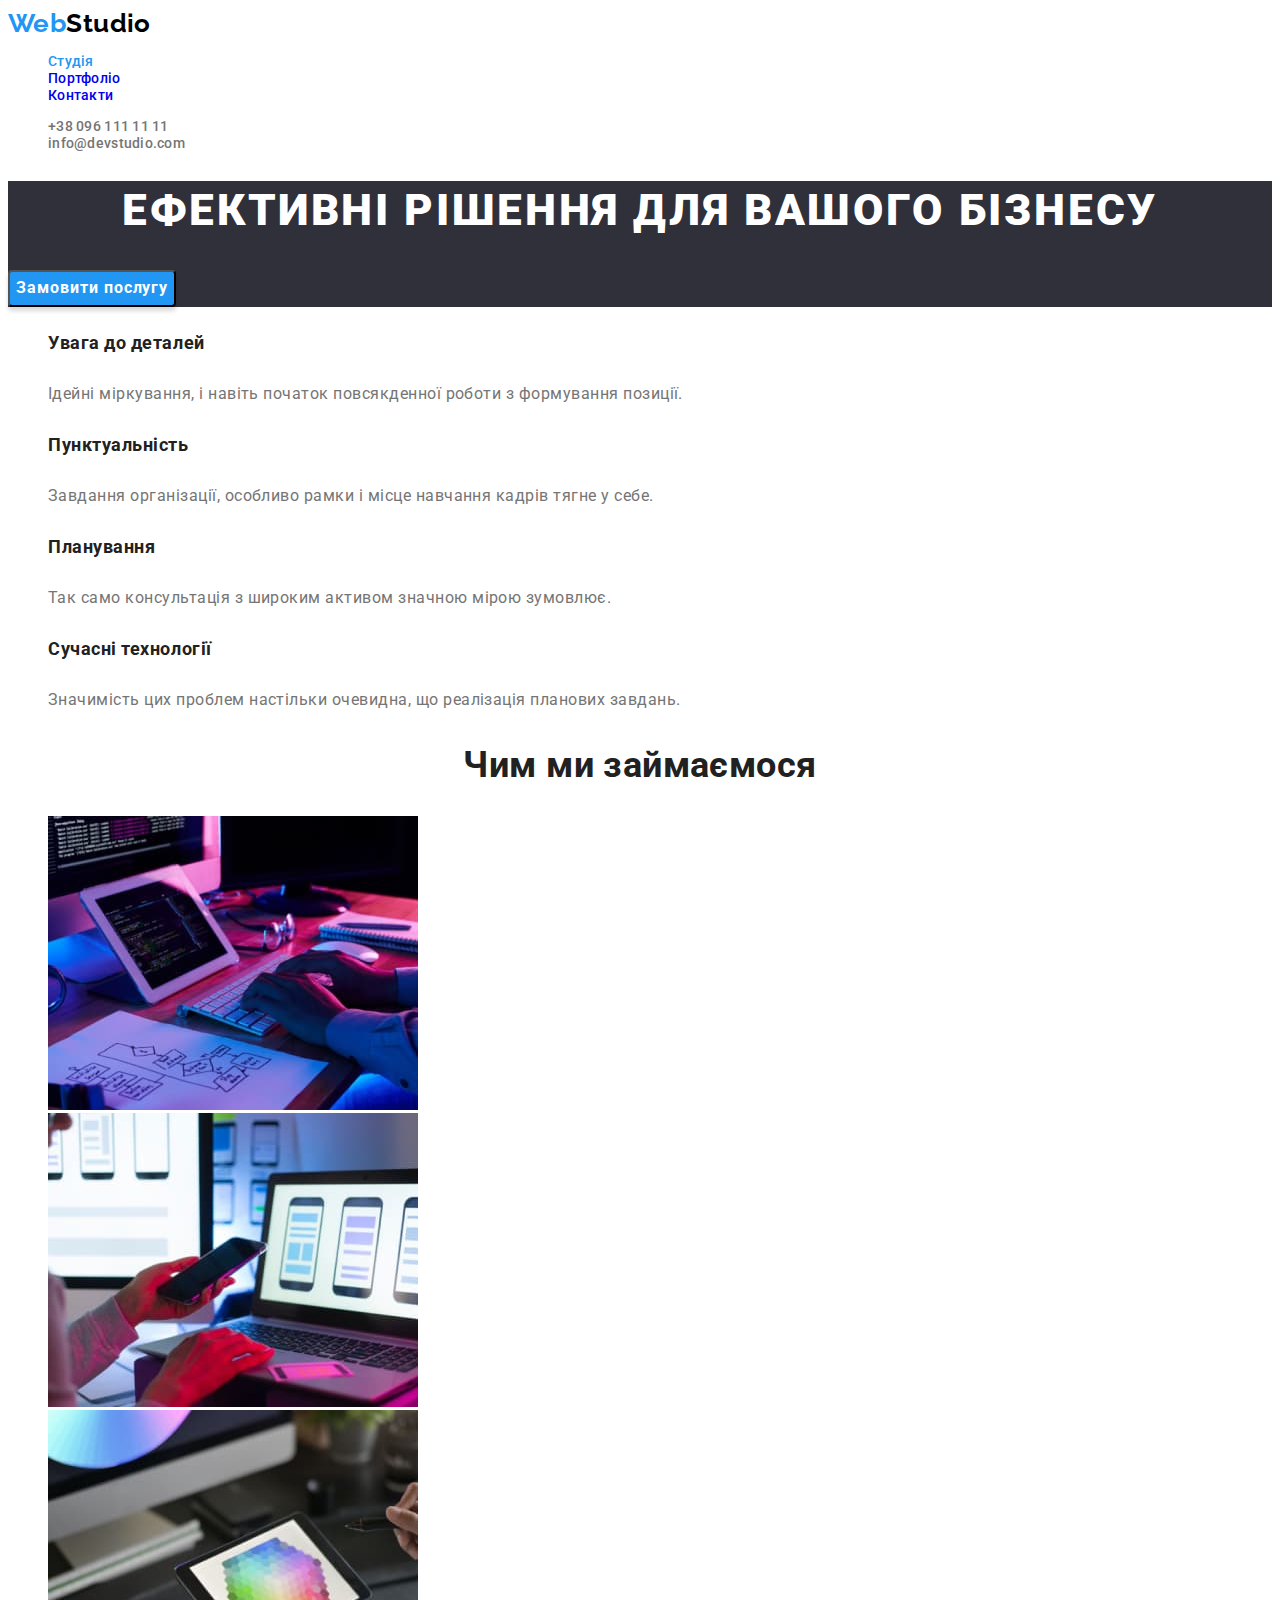
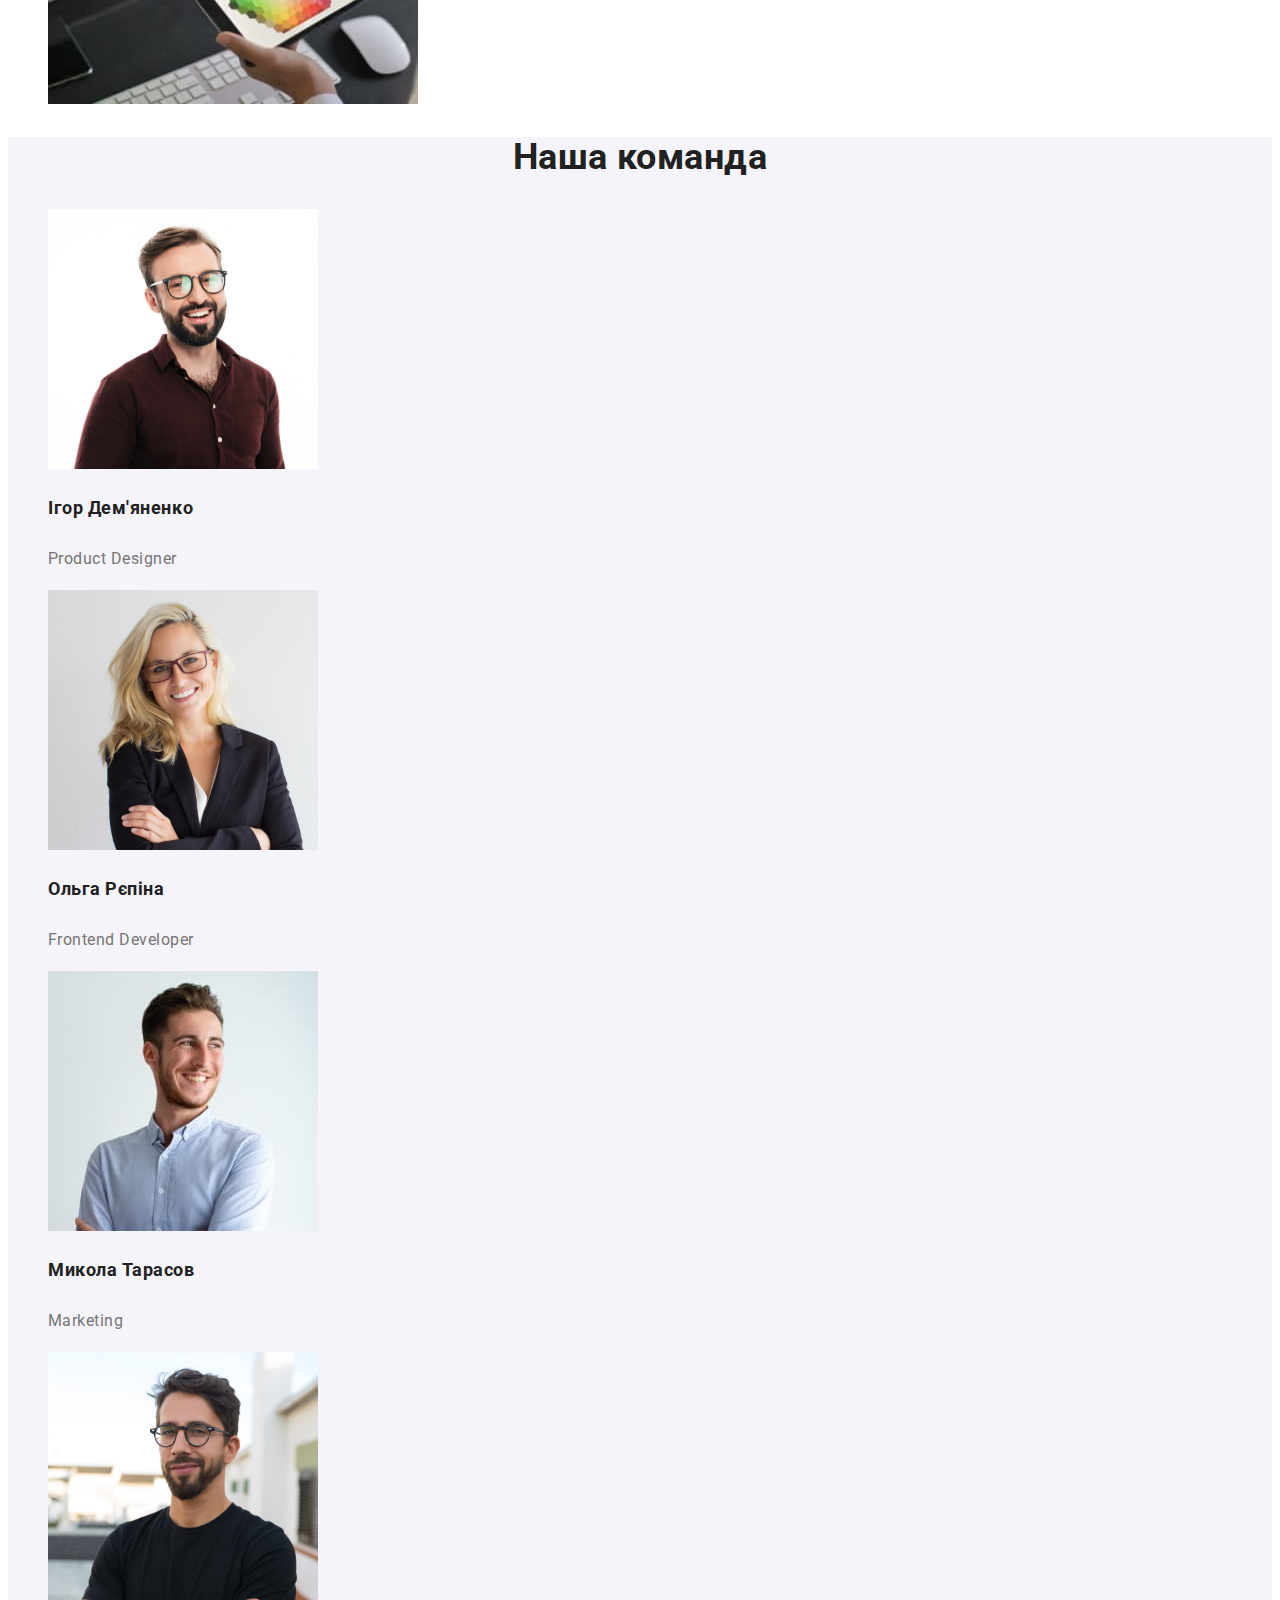
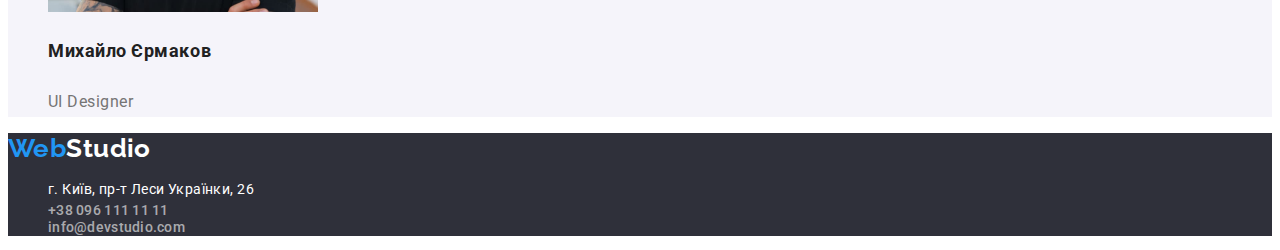
==== index.html @ 2ae4bc02 "Домашня робота 2" ====
<!DOCTYPE html>
<html lang="uk">
  <head>
    <meta charset="UTF-8" />
    <meta http-equiv="X-UA-Compatible" content="IE=edge" />
    <meta name="viewport" content="width=device-width, initial-scale=1.0" />
    <link rel="preconnect" href="https://fonts.googleapis.com" />
    <link rel="preconnect" href="https://fonts.gstatic.com" crossorigin />
    <link
      href="https://fonts.googleapis.com/css2?family=Raleway:wght@700&family=Roboto:wght@400;500;700;900&display=swap"
      rel="stylesheet"
    />
    <link rel="stylesheet" href="./css/styles-index.css" />
    <title>WebStudio</title>
  </head>
  <body>
    <header>
      <nav>
        <a class="logo" href="./index.html"><span>Web</span>Studio</a>
        <ul class="site-nav">
          <li><a class="header current" href="./index.html">Студія</a></li>
          <li><a class="header" href="./portfolio.html">Портфоліо</a></li>
          <li><a class="header" href="#">Контакти</a></li>
        </ul>
      </nav>
      <ul>
        <li><a class="phone" href="tel:+380961111111">+38 096 111 11 11</a></li>
        <li>
          <a class="mail" href="mailto:info@devstudio.com"
            >info@devstudio.com</a
          >
        </li>
      </ul>
    </header>
    <main>
      <section class="title">
        <h1 class="slogan">Ефективні рішення для вашого бізнесу</h1>
        <button class="button" type="button">Замовити послугу</button>
      </section>
      <section>
        <h2 class="visually-hiden" hidden>Details</h2>
        <ul>
          <li>
            <h3 class="subtitle">Увага до деталей</h3>
            <p class="tagline">
              Ідейні міркування, і навіть початок повсякденної роботи з
              формування позиції.
            </p>
          </li>
          <li>
            <h3 class="subtitle">Пунктуальність</h3>
            <p class="tagline">
              Завдання організації, особливо рамки і місце навчання кадрів тягне
              у себе.
            </p>
          </li>
          <li>
            <h3 class="subtitle">Планування</h3>
            <p class="tagline">
              Так само консультація з широким активом значною мірою зумовлює.
            </p>
          </li>
          <li>
            <h3 class="subtitle">Сучасні технології</h3>
            <p class="tagline">
              Значимість цих проблем настільки очевидна, що реалізація планових
              завдань.
            </p>
          </li>
        </ul>
      </section>
      <section>
        <h2 class="subject">Чим ми займаємося</h2>
        <ul>
          <li>
            <img
              src="./images/img1.jpg"
              alt="Написання коду"
              width="370"
              height="294"
            />
          </li>
          <li>
            <img
              src="./images/img2.jpg"
              alt="Розробка додатку на мобільний"
              width="370"
              height="294"
            />
          </li>
          <li>
            <img
              src="./images/img3.jpg"
              alt="Графічний дизайн"
              width="370"
              height="294"
            />
          </li>
        </ul>
      </section>
      <section class="team">
        <h2 class="subject">Наша команда</h2>
        <ul>
          <li>
            <img
              src="./images/man3.jpg"
              alt="Фото продукт менеджера"
              width="270"
              height="260"
            />
            <h3 class="subtitle">Ігор Дем'яненко</h3>
            <p class="tagline">Product Designer</p>
          </li>
          <li>
            <img
              src="./images/woman.jpg"
              alt="Фото фронтенд розробника"
              width="270"
              height="260"
            />
            <h3 class="subtitle">Ольга Рєпіна</h3>
            <p class="tagline">Frontend Developer</p>
          </li>
          <li>
            <img
              src="./images/man2.jpg"
              alt="Фото маркетолога"
              width="270"
              height="260"
            />
            <h3 class="subtitle">Микола Тарасов</h3>
            <p class="tagline">Marketing</p>
          </li>
          <li>
            <img
              src="./images/man1.jpg"
              alt="Фото дизайнера"
              width="270"
              height="260"
            />
            <h3 class="subtitle">Михайло Єрмаков</h3>
            <p class="tagline">UI Designer</p>
          </li>
        </ul>
      </section>
    </main>
    <footer class="information">
      <a class="footer" href="./index.html"><span>Web</span>Studio</a>
      <address>
        <ul>
          <li>
            <a
              class="adress"
              href="https://goo.gl/maps/CPtrU1FHBa2aNyZL9"
              target="_blank"
              rel="noopener noreferrer nofollow"
              >г. Київ, пр-т Леси Українки, 26</a
            >
          </li>
          <li>
            <a class="phone-footer" href="tel:+380961111111"
              >+38 096 111 11 11</a
            >
          </li>
          <li>
            <a class="mail-footer" href="mailto:info@devstudio.com"
              >info@devstudio.com</a
            >
          </li>
        </ul>
      </address>
    </footer>
  </body>
</html>
---- css/styles-index.css ----
:root {
--color-hover: #FFFFFF;
--color-background-hover: #2196F3;  
--color-background-hover-button: #F5F4FA; 
--color-item-adress: #757575;
--color-text: #212121;

}
body {
    background-color: var(--color-hover);
    font-family: Roboto, sans-serif;
    color: var(--color-text);
    font-size: 14px;
    letter-spacing: 0.03em;
}
a {
    text-decoration: none; 
}

.logo{
    font-family: 'Raleway';
    font-weight: 700;
    font-size: 26px;
    line-height: 1.19;
    color: #000000;
    text-decoration: none;   
}
nav {
    list-style-type: none;
}
span {
    font-family: 'Raleway';
    font-weight: 700;
    font-size: 26px;
    line-height: 1.19;
    color:var(--color-background-hover); 
    text-decoration: none;   
}
ul {
    list-style-type: none;
}
.site-nav .current {
    color: var(--color-background-hover);
}
.header {
    font-weight: 500;
    line-height: 1.14;
    letter-spacing: 0.02em;
    text-decoration: none;      
}
.header:hover, :focus {
    color: var(--color-background-hover);
}
.mail {
    font-weight: 500;
    line-height: 1.14;
    letter-spacing: 0.02em;
    color: var(--color-item-adress);  
    text-decoration: none; 
    font-style: normal;         
}
.mail:hover, :focus {
    color: var(--color-background-hover);
}
.phone {
    font-weight: 500;
    line-height: 1.14;
    letter-spacing: 0.02em;
    color: var(--color-item-adress);  
    text-decoration: none; 
    font-style: normal;         
}
.phone:hover, :focus{
    color: var(--color-background-hover);   
}
.title {
    background-color: #2F303A;  
}

.slogan {
    font-weight: 900;
    font-size: 44px;
    line-height: 1.36;
    text-align: center;
    letter-spacing: 0.06em;
    text-transform: uppercase;
    color: var(--color-hover);     
}
.button {
    font-weight: 700;
    font-size: 16px;
    line-height: 1.88;
    display: flex;
    align-items: center;
    text-align: center;
    letter-spacing: 0.06em;
    color: var(--color-hover);
    background-color: var(--color-background-hover); 
    box-shadow: 0px 4px 4px rgba(0, 0, 0, 0.15);
    border-radius: 4px; 
    cursor: pointer; 
    font-family: inherit;
} 
.visually-hidden:hidden {
      position: absolute;
      white-space: nowrap;
      width: 1px;
      height: 1px;
      overflow: hidden;
      border: 0;
      padding: 0;
      clip: rect(0 0 0 0);
      clip-path: inset(50%);
      margin: -1px;
  } 
.subtitle {
    font-weight: 700;
    font-style: normal;
    font-size: 18px;
    line-height: 2;
    letter-spacing: 0.03em;   
}
.tagline {
    font-weight: 400;
    font-size: 16px;
    line-height: 1.88;
    letter-spacing: 0.03em;
    color: var(--color-item-adress);  
}
.subject {
    font-weight: 700;
    font-size: 36px;
    line-height: 1.16;
    text-align: center;
    color: var(--color-text);  
    text-decoration: none; 
} 
.team {
    background-color: var(--color-background-hover-button);
}
.adress {
    font-weight: 400;
    line-height: 1.71;
    color:  var(--color-hover);
    text-decoration: none; 
    font-style: normal;        
}
.adress:hover, :focus {
    color: var(--color-background-hover);
}
.information {
    background-color: #2F303A;
}
.footer {
    color: var(--color-hover);
    font-family: 'Raleway';
    font-weight: 700;
    font-size: 26px;
    line-height: 1.19; 
    text-decoration: none;
}
.mail-footer {
    font-weight: 500;
    line-height: 1.14;
    letter-spacing: 0.02em;
    color: rgba(255, 255, 255, 0.6);  
    text-decoration: none; 
    font-style: normal; 
}
.mail-footer:hover,:focus {
    color: var(--color-background-hover);
}
.phone-footer:hover, :focus {
    color: var(--color-background-hover);
}
.phone-footer {
    font-weight: 500;
    line-height: 1.14;
    letter-spacing: 0.02em;
    color: rgba(255, 255, 255, 0.6); 
    text-decoration: none; 
    font-style: normal;    
}
.all {
    background-color: var(--color-background-hover-button);
    border-radius: 4px;  
    cursor: pointer; 
    font-weight: 500;
    font-size: 16px;
    line-height: 1.62;
    text-align: center;
    font-family: inherit;
}
.web {
    background-color: var(--color-background-hover-button);
    border-radius: 4px;  
    cursor: pointer; 
    font-weight: 500;
    font-size: 16px;
    line-height: 1.62;
    text-align: center;
    font-family: inherit;    
}
.app {
    background-color: var(--color-background-hover-button);
    border-radius: 4px;  
    cursor: pointer; 
    font-weight: 500;
    font-size: 16px;
    line-height: 1.62;
    text-align: center;
    font-family: inherit;
}
.dizayn {
    background-color: var(--color-background-hover-button);
    border-radius: 4px;  
    cursor: pointer; 
    font-weight: 500;
    font-size: 16px;
    line-height: 1.62;
    text-align: center;
    font-family: inherit;
}
.marketing {
    background-color: var(--color-background-hover-button);
    border-radius: 4px;  
    cursor: pointer; 
    font-weight: 500;
    font-size: 16px;
    line-height: 1.62;
    text-align: center;
    font-family: inherit;
}
.all:hover,:focus {
    background-color: var(--color-background-hover);
    color: var(--color-hover);
}
.web:hover,:focus {
    background-color: var(--color-background-hover);
    color: var(--color-hover);    
}
.app:hover,:focus {
    background-color: var(--color-background-hover);
    color: var(--color-hover);
}
.dizayn:hover,:focus {
    background-color: var(--color-background-hover);
    color: var(--color-hover);
}
.marketing:hover,:focus {
    background-color: var(--color-background-hover);
    color: var(--color-hover);
}
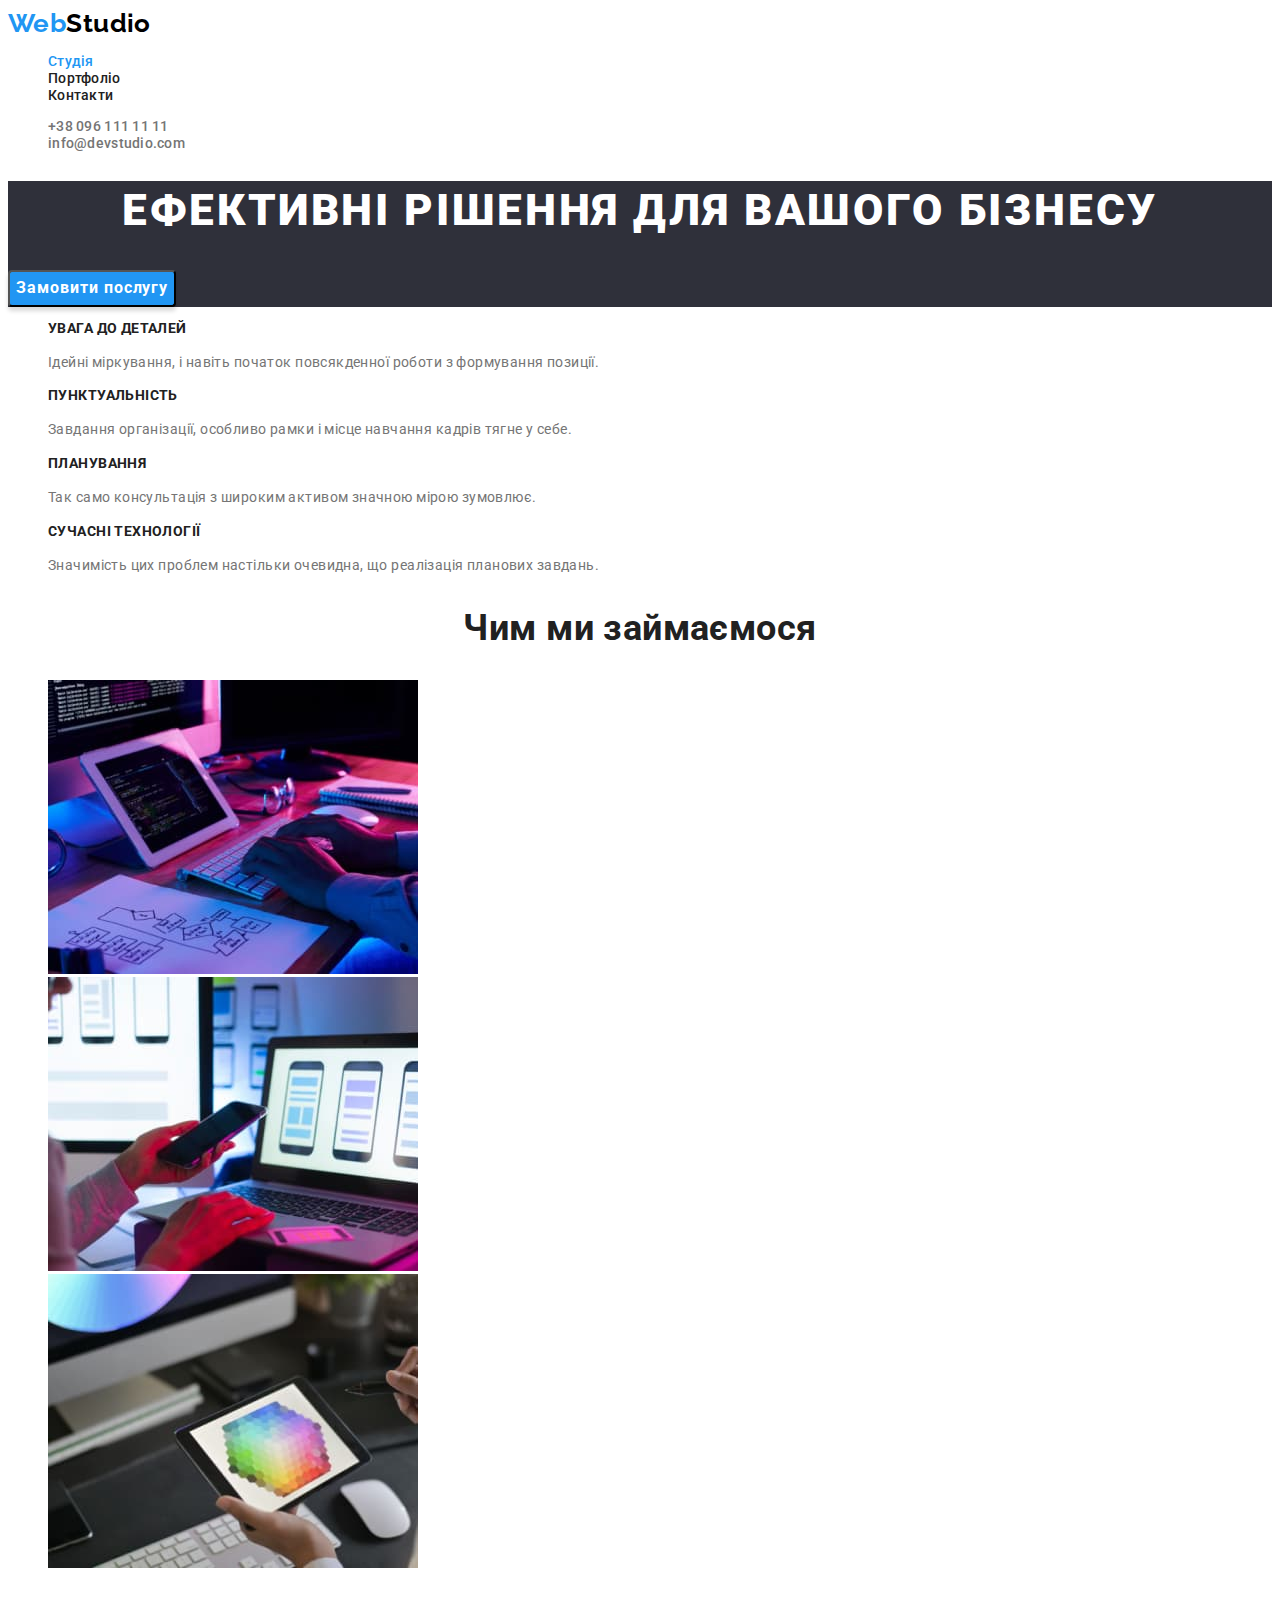
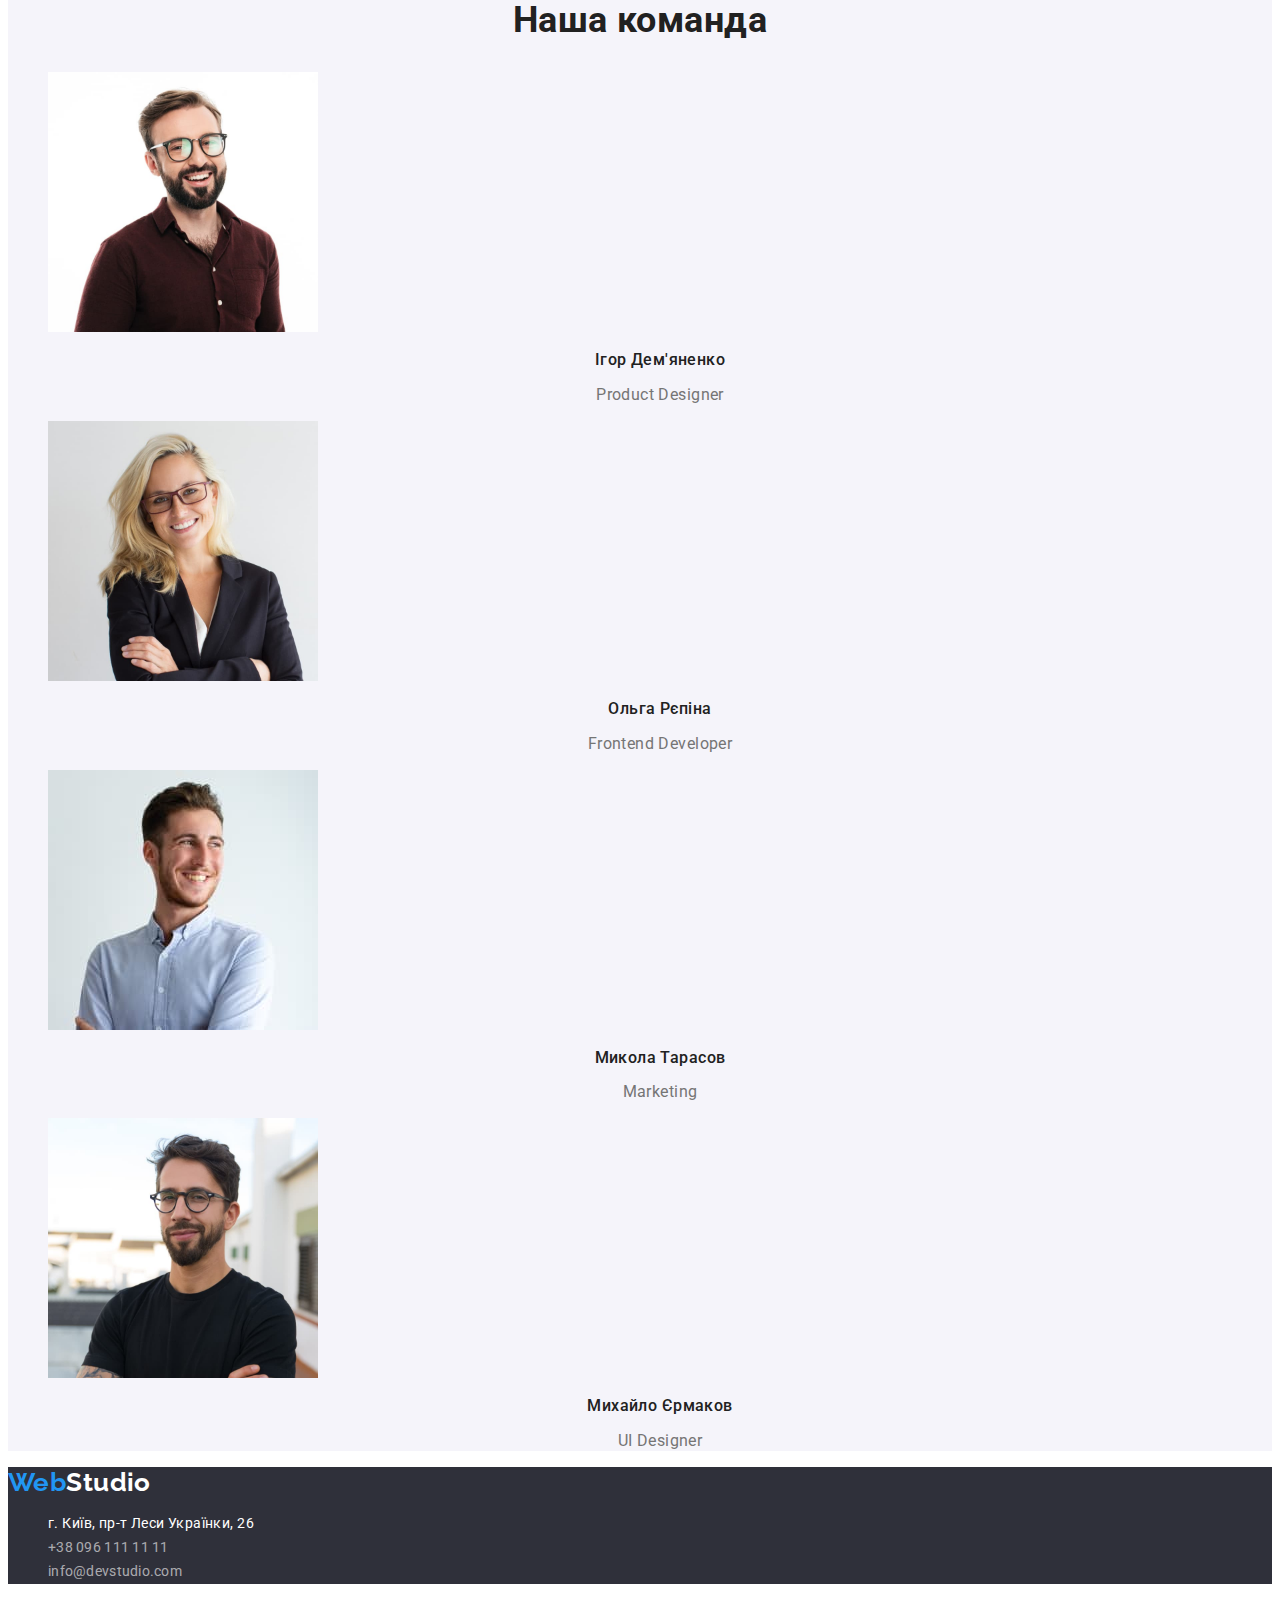
==== commit 53551a3a: "Допрацьована ДЗ" ====
--- a/index.html
+++ b/index.html
@@ -41,27 +41,27 @@
         <h2 class="visually-hiden" hidden>Details</h2>
         <ul>
           <li>
-            <h3 class="subtitle">Увага до деталей</h3>
+            <h3 class="subtitle">УВАГА ДО ДЕТАЛЕЙ</h3>
             <p class="tagline">
               Ідейні міркування, і навіть початок повсякденної роботи з
               формування позиції.
             </p>
           </li>
           <li>
-            <h3 class="subtitle">Пунктуальність</h3>
+            <h3 class="subtitle">ПУНКТУАЛЬНІСТЬ</h3>
             <p class="tagline">
               Завдання організації, особливо рамки і місце навчання кадрів тягне
               у себе.
             </p>
           </li>
           <li>
-            <h3 class="subtitle">Планування</h3>
+            <h3 class="subtitle">ПЛАНУВАННЯ</h3>
             <p class="tagline">
               Так само консультація з широким активом значною мірою зумовлює.
             </p>
           </li>
           <li>
-            <h3 class="subtitle">Сучасні технології</h3>
+            <h3 class="subtitle">СУЧАСНІ ТЕХНОЛОГІЇ</h3>
             <p class="tagline">
               Значимість цих проблем настільки очевидна, що реалізація планових
               завдань.
@@ -108,8 +108,8 @@
               width="270"
               height="260"
             />
-            <h3 class="subtitle">Ігор Дем'яненко</h3>
-            <p class="tagline">Product Designer</p>
+            <h3 class="subtitle-team">Ігор Дем'яненко</h3>
+            <p class="tagline-team">Product Designer</p>
           </li>
           <li>
             <img
@@ -118,8 +118,8 @@
               width="270"
               height="260"
             />
-            <h3 class="subtitle">Ольга Рєпіна</h3>
-            <p class="tagline">Frontend Developer</p>
+            <h3 class="subtitle-team">Ольга Рєпіна</h3>
+            <p class="tagline-team">Frontend Developer</p>
           </li>
           <li>
             <img
@@ -128,8 +128,8 @@
               width="270"
               height="260"
             />
-            <h3 class="subtitle">Микола Тарасов</h3>
-            <p class="tagline">Marketing</p>
+            <h3 class="subtitle-team">Микола Тарасов</h3>
+            <p class="tagline-team">Marketing</p>
           </li>
           <li>
             <img
@@ -138,8 +138,8 @@
               width="270"
               height="260"
             />
-            <h3 class="subtitle">Михайло Єрмаков</h3>
-            <p class="tagline">UI Designer</p>
+            <h3 class="subtitle-team">Михайло Єрмаков</h3>
+            <p class="tagline-team">UI Designer</p>
           </li>
         </ul>
       </section>
--- a/css/styles-index.css
+++ b/css/styles-index.css
@@ -46,9 +46,11 @@
     font-weight: 500;
     line-height: 1.14;
     letter-spacing: 0.02em;
-    text-decoration: none;      
-}
-.header:hover, :focus {
+    text-decoration: none;
+    color: var(--color-text);      
+}
+.header:hover, 
+.header:focus {
     color: var(--color-background-hover);
 }
 .mail {
@@ -59,7 +61,8 @@
     text-decoration: none; 
     font-style: normal;         
 }
-.mail:hover, :focus {
+.mail:hover,
+.mail:focus {
     color: var(--color-background-hover);
 }
 .phone {
@@ -70,7 +73,8 @@
     text-decoration: none; 
     font-style: normal;         
 }
-.phone:hover, :focus{
+.phone:hover,
+.phone:focus{
     color: var(--color-background-hover);   
 }
 .title {
@@ -114,27 +118,66 @@
       margin: -1px;
   } 
 .subtitle {
-    font-weight: 700;
-    font-style: normal;
+    font-family: 'Roboto';
+    font-style: normal;
+    font-weight: 700;
+    font-size: 14px;
+    line-height: 1.14;
+    text-transform: uppercase;
+    color: var(--color-text);
+}
+.tagline {
+    font-family: 'Roboto';
+    font-style: normal;
+    font-weight: 400;
+    font-size: 14px;
+    line-height: 1.71;
+    color: var(--color-item-adress);  
+}
+.subtitle-team {
+    font-family: 'Roboto';
+    font-style: normal;
+    font-weight: 500;
+    font-size: 16px;
+    line-height: 1.18;
+    text-align: center;
+    color: var(--color-text);
+}
+.tagline-team {
+    font-family: 'Roboto';
+    font-style: normal;
+    font-weight: 400;
+    font-size: 16px;
+    line-height: 1.18;
+    text-align: center;
+    color: var(--color-item-adress); 
+}
+.subject {
+    font-weight: 700;
+    font-size: 36px;
+    line-height: 1.16;
+    text-align: center;
+    color: var(--color-text);  
+    text-decoration: none; 
+}
+.subtitle-portfolio {
+    font-family: 'Roboto';
+    font-style: normal;
+    font-weight: 700;
     font-size: 18px;
     line-height: 2;
-    letter-spacing: 0.03em;   
-}
-.tagline {
-    font-weight: 400;
-    font-size: 16px;
-    line-height: 1.88;
+    letter-spacing: 0.06em;
+    color: var(--color-text);   
+} 
+.tagline-portfolio {
+    font-family: 'Roboto';
+    font-style: normal;
+    font-weight: 400;
+    font-size: 16px;
+    line-height: 1.87;
     letter-spacing: 0.03em;
-    color: var(--color-item-adress);  
-}
-.subject {
-    font-weight: 700;
-    font-size: 36px;
-    line-height: 1.16;
-    text-align: center;
-    color: var(--color-text);  
-    text-decoration: none; 
-} 
+    color: var(--color-item-adress);
+}
 .team {
     background-color: var(--color-background-hover-button);
 }
@@ -143,9 +186,10 @@
     line-height: 1.71;
     color:  var(--color-hover);
     text-decoration: none; 
-    font-style: normal;        
-}
-.adress:hover, :focus {
+    font-style: normal;
+}
+.adress:hover,
+.adress:focus {
     color: var(--color-background-hover);
 }
 .information {
@@ -160,27 +204,30 @@
     text-decoration: none;
 }
 .mail-footer {
-    font-weight: 500;
-    line-height: 1.14;
+    font-weight: 400;
+    font-size: 14px;
+    line-height: 1.71;
     letter-spacing: 0.02em;
     color: rgba(255, 255, 255, 0.6);  
     text-decoration: none; 
     font-style: normal; 
 }
-.mail-footer:hover,:focus {
-    color: var(--color-background-hover);
-}
-.phone-footer:hover, :focus {
+.mail-footer:hover,
+.mail-footer:focus {
     color: var(--color-background-hover);
 }
 .phone-footer {
-    font-weight: 500;
-    line-height: 1.14;
+    font-weight: 400;
+    line-height: 1.71;
     letter-spacing: 0.02em;
     color: rgba(255, 255, 255, 0.6); 
     text-decoration: none; 
     font-style: normal;    
 }
+.phone-footer:hover,
+.phone-footer:focus {
+    color: var(--color-background-hover);
+}
 .all {
     background-color: var(--color-background-hover-button);
     border-radius: 4px;  
@@ -231,23 +278,28 @@
     text-align: center;
     font-family: inherit;
 }
-.all:hover,:focus {
-    background-color: var(--color-background-hover);
-    color: var(--color-hover);
-}
-.web:hover,:focus {
+.all:hover,
+.all:focus {
+    background-color: var(--color-background-hover);
+    color: var(--color-hover);
+}
+.web:hover,
+.web:focus {
     background-color: var(--color-background-hover);
     color: var(--color-hover);    
 }
-.app:hover,:focus {
-    background-color: var(--color-background-hover);
-    color: var(--color-hover);
-}
-.dizayn:hover,:focus {
-    background-color: var(--color-background-hover);
-    color: var(--color-hover);
-}
-.marketing:hover,:focus {
-    background-color: var(--color-background-hover);
-    color: var(--color-hover);
-}
+.app:hover,
+.app:focus {
+    background-color: var(--color-background-hover);
+    color: var(--color-hover);
+}
+.dizayn:hover,
+.dizayn:focus {
+    background-color: var(--color-background-hover);
+    color: var(--color-hover);
+}
+.marketing:hover,
+.marketing:focus {
+    background-color: var(--color-background-hover);
+    color: var(--color-hover);
+}
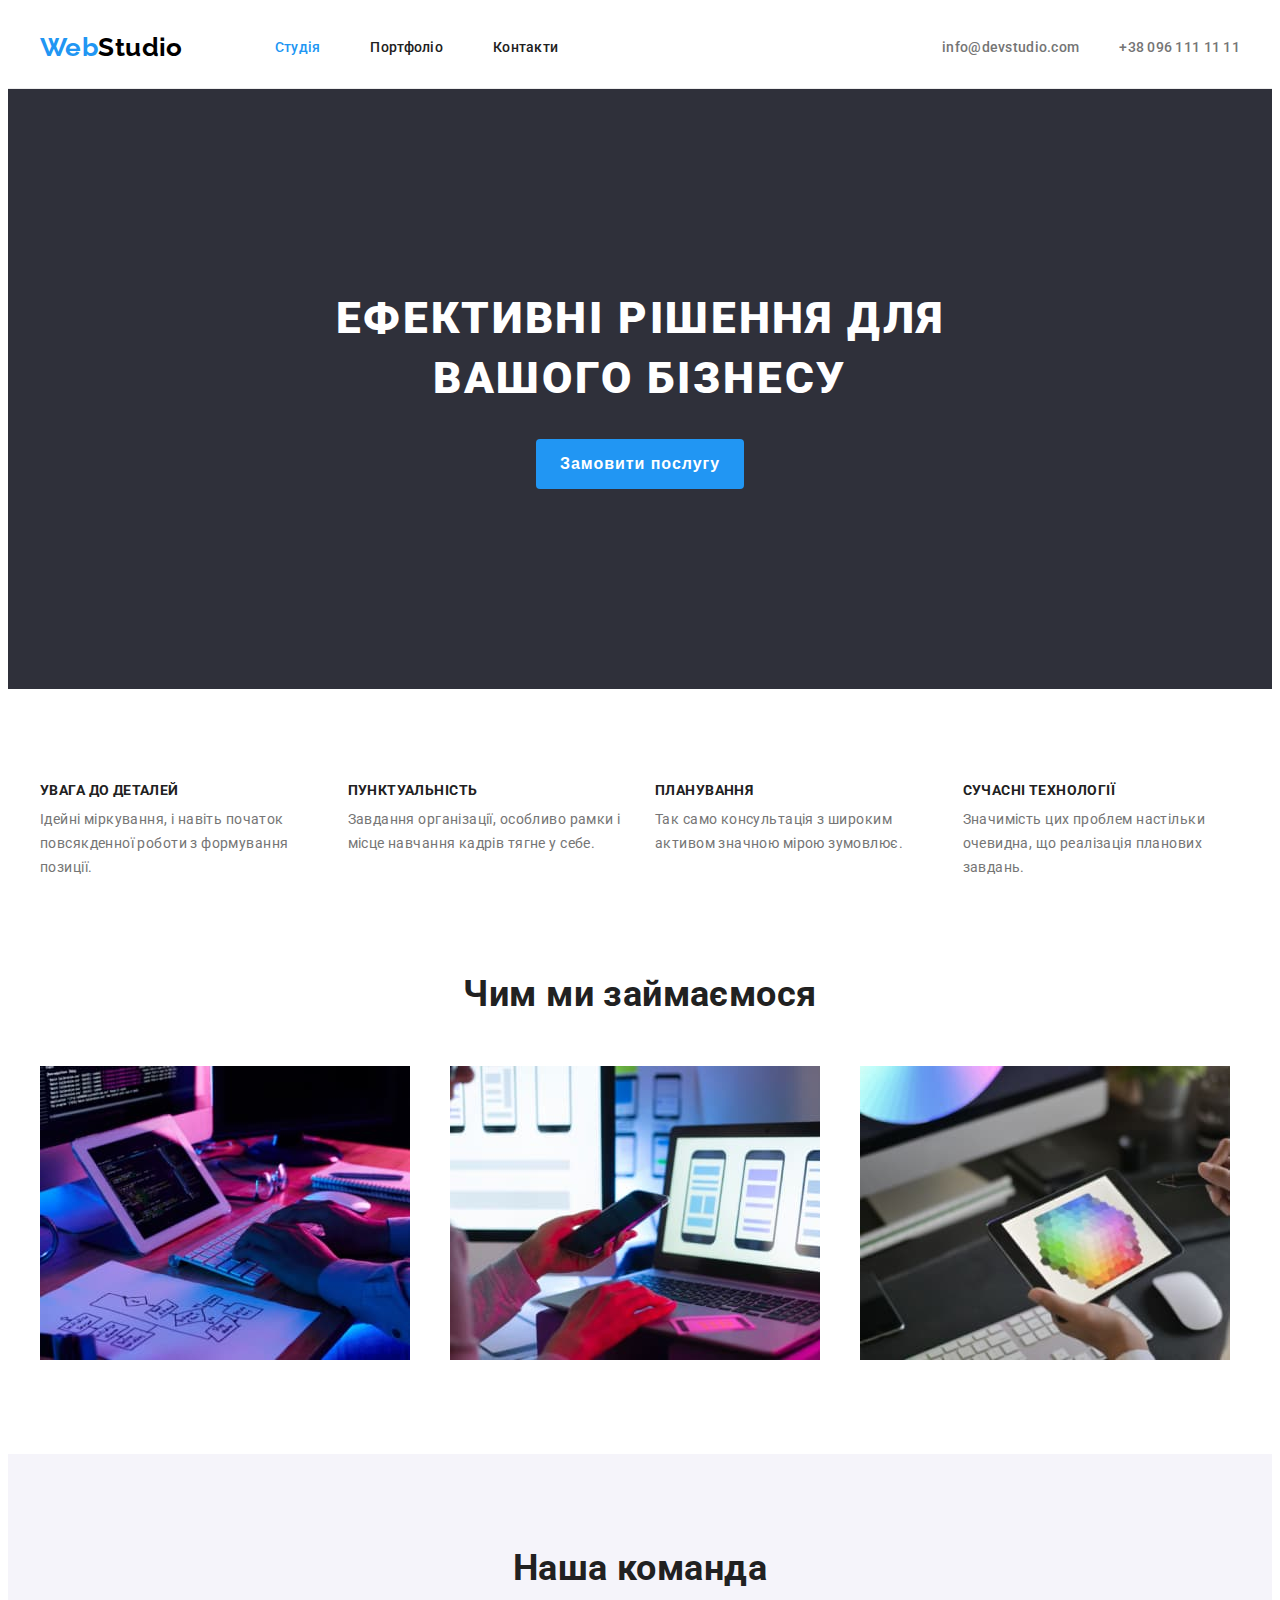
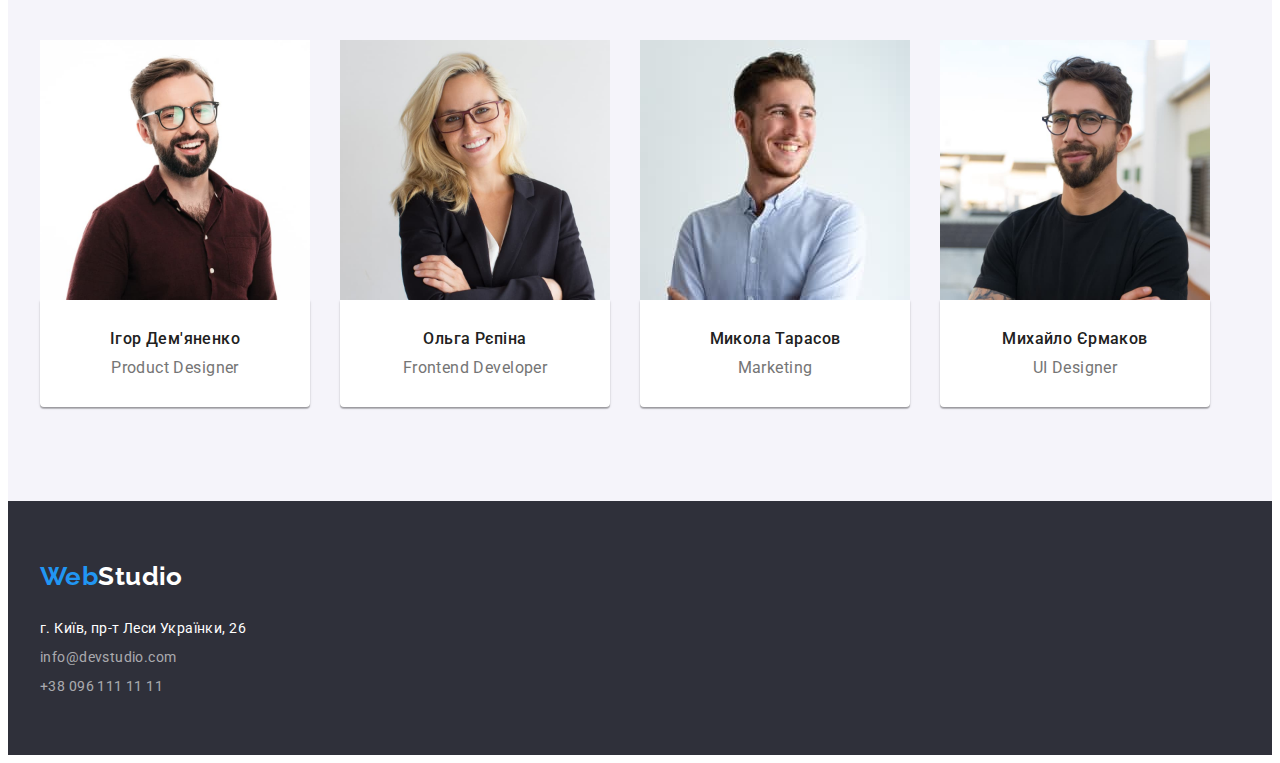
==== commit 8b5ee929: "Домашня робота 3" ====
--- a/index.html
+++ b/index.html
@@ -10,165 +10,199 @@
       href="https://fonts.googleapis.com/css2?family=Raleway:wght@700&family=Roboto:wght@400;500;700;900&display=swap"
       rel="stylesheet"
     />
+    <link
+      rel="stylesheet"
+      href="https://cdnjs.cloudflare.com/ajax/libs/modern-normalize/1.1.0/modern-normalize.min.css"
+      integrity="sha512-wpPYUAdjBVSE4KJnH1VR1HeZfpl1ub8YT/NKx4PuQ5NmX2tKuGu6U/JRp5y+Y8XG2tV+wKQpNHVUX03MfMFn9Q=="
+      crossorigin="anonymous"
+      referrerpolicy="no-referrer"
+    />
     <link rel="stylesheet" href="./css/styles-index.css" />
     <title>WebStudio</title>
   </head>
   <body>
-    <header>
-      <nav>
-        <a class="logo" href="./index.html"><span>Web</span>Studio</a>
-        <ul class="site-nav">
-          <li><a class="header current" href="./index.html">Студія</a></li>
-          <li><a class="header" href="./portfolio.html">Портфоліо</a></li>
-          <li><a class="header" href="#">Контакти</a></li>
-        </ul>
-      </nav>
-      <ul>
-        <li><a class="phone" href="tel:+380961111111">+38 096 111 11 11</a></li>
-        <li>
-          <a class="mail" href="mailto:info@devstudio.com"
-            >info@devstudio.com</a
-          >
-        </li>
-      </ul>
-    </header>
-    <main>
-      <section class="title">
-        <h1 class="slogan">Ефективні рішення для вашого бізнесу</h1>
-        <button class="button" type="button">Замовити послугу</button>
-      </section>
-      <section>
-        <h2 class="visually-hiden" hidden>Details</h2>
-        <ul>
-          <li>
-            <h3 class="subtitle">УВАГА ДО ДЕТАЛЕЙ</h3>
-            <p class="tagline">
-              Ідейні міркування, і навіть початок повсякденної роботи з
-              формування позиції.
-            </p>
-          </li>
-          <li>
-            <h3 class="subtitle">ПУНКТУАЛЬНІСТЬ</h3>
-            <p class="tagline">
-              Завдання організації, особливо рамки і місце навчання кадрів тягне
-              у себе.
-            </p>
-          </li>
-          <li>
-            <h3 class="subtitle">ПЛАНУВАННЯ</h3>
-            <p class="tagline">
-              Так само консультація з широким активом значною мірою зумовлює.
-            </p>
-          </li>
-          <li>
-            <h3 class="subtitle">СУЧАСНІ ТЕХНОЛОГІЇ</h3>
-            <p class="tagline">
-              Значимість цих проблем настільки очевидна, що реалізація планових
-              завдань.
-            </p>
-          </li>
-        </ul>
-      </section>
-      <section>
-        <h2 class="subject">Чим ми займаємося</h2>
-        <ul>
-          <li>
-            <img
-              src="./images/img1.jpg"
-              alt="Написання коду"
-              width="370"
-              height="294"
-            />
-          </li>
-          <li>
-            <img
-              src="./images/img2.jpg"
-              alt="Розробка додатку на мобільний"
-              width="370"
-              height="294"
-            />
-          </li>
-          <li>
-            <img
-              src="./images/img3.jpg"
-              alt="Графічний дизайн"
-              width="370"
-              height="294"
-            />
-          </li>
-        </ul>
-      </section>
-      <section class="team">
-        <h2 class="subject">Наша команда</h2>
-        <ul>
-          <li>
-            <img
-              src="./images/man3.jpg"
-              alt="Фото продукт менеджера"
-              width="270"
-              height="260"
-            />
-            <h3 class="subtitle-team">Ігор Дем'яненко</h3>
-            <p class="tagline-team">Product Designer</p>
-          </li>
-          <li>
-            <img
-              src="./images/woman.jpg"
-              alt="Фото фронтенд розробника"
-              width="270"
-              height="260"
-            />
-            <h3 class="subtitle-team">Ольга Рєпіна</h3>
-            <p class="tagline-team">Frontend Developer</p>
-          </li>
-          <li>
-            <img
-              src="./images/man2.jpg"
-              alt="Фото маркетолога"
-              width="270"
-              height="260"
-            />
-            <h3 class="subtitle-team">Микола Тарасов</h3>
-            <p class="tagline-team">Marketing</p>
-          </li>
-          <li>
-            <img
-              src="./images/man1.jpg"
-              alt="Фото дизайнера"
-              width="270"
-              height="260"
-            />
-            <h3 class="subtitle-team">Михайло Єрмаков</h3>
-            <p class="tagline-team">UI Designer</p>
-          </li>
-        </ul>
-      </section>
-    </main>
-    <footer class="information">
-      <a class="footer" href="./index.html"><span>Web</span>Studio</a>
-      <address>
-        <ul>
-          <li>
-            <a
-              class="adress"
-              href="https://goo.gl/maps/CPtrU1FHBa2aNyZL9"
-              target="_blank"
-              rel="noopener noreferrer nofollow"
-              >г. Київ, пр-т Леси Українки, 26</a
-            >
-          </li>
-          <li>
-            <a class="phone-footer" href="tel:+380961111111"
-              >+38 096 111 11 11</a
-            >
-          </li>
-          <li>
-            <a class="mail-footer" href="mailto:info@devstudio.com"
+    <header class="border">
+      <div class="container navigation">
+        <nav class="header-container">
+          <a class="logo" href="./index.html"><span>Web</span>Studio</a>
+          <ul class="site-nav">
+            <li class="item">
+              <a class="header current" href="./index.html">Студія</a>
+            </li>
+            <li class="item">
+              <a class="header" href="./portfolio.html">Портфоліо</a>
+            </li>
+            <li class="item">
+              <a class="header" href="#">Контакти</a>
+            </li>
+          </ul>
+        </nav>
+        <ul class="auth-nav">
+          <li class="item">
+            <a class="mail" href="mailto:info@devstudio.com"
               >info@devstudio.com</a
             >
           </li>
+          <li class="item">
+            <a class="phone" href="tel:+380961111111">+38 096 111 11 11</a>
+          </li>
         </ul>
-      </address>
+      </div>
+    </header>
+    <main>
+      <section class="hero">
+        <div class="container">
+          <h1 class="slogan">Ефективні рішення для вашого бізнесу</h1>
+          <button class="button" type="button">Замовити послугу</button>
+        </div>
+      </section>
+      <section class="section-details">
+        <div class="container">
+          <ul class="details">
+            <li class="details-item">
+              <h3 class="subtitle">УВАГА ДО ДЕТАЛЕЙ</h3>
+              <p class="tagline">
+                Ідейні міркування, і навіть початок повсякденної роботи з
+                формування позиції.
+              </p>
+            </li>
+            <li class="details-item">
+              <h3 class="subtitle">ПУНКТУАЛЬНІСТЬ</h3>
+              <p class="tagline">
+                Завдання організації, особливо рамки і місце навчання кадрів
+                тягне у себе.
+              </p>
+            </li>
+            <li class="details-item">
+              <h3 class="subtitle">ПЛАНУВАННЯ</h3>
+              <p class="tagline">
+                Так само консультація з широким активом значною мірою зумовлює.
+              </p>
+            </li>
+            <li class="details-item">
+              <h3 class="subtitle">СУЧАСНІ ТЕХНОЛОГІЇ</h3>
+              <p class="tagline">
+                Значимість цих проблем настільки очевидна, що реалізація
+                планових завдань.
+              </p>
+            </li>
+          </ul>
+        </div>
+      </section>
+      <section class="section">
+        <div class="container">
+          <h2 class="subject">Чим ми займаємося</h2>
+          <ul class="job">
+            <li class="job-list">
+              <img
+                src="./images/img1.jpg"
+                alt="Написання коду"
+                width="370"
+                height="294"
+              />
+            </li>
+            <li class="job-list">
+              <img
+                src="./images/img2.jpg"
+                alt="Розробка додатку на мобільний"
+                width="370"
+                height="294"
+              />
+            </li>
+            <li class="job-list">
+              <img
+                src="./images/img3.jpg"
+                alt="Графічний дизайн"
+                width="370"
+                height="294"
+              />
+            </li>
+          </ul>
+        </div>
+      </section>
+      <section class="team section">
+        <div class="container">
+          <h2 class="subject">Наша команда</h2>
+          <ul class="team-item">
+            <li class="team-list">
+              <img
+                src="./images/man3.jpg"
+                alt="Фото продукт менеджера"
+                width="270"
+                height="260"
+              />
+              <div class="subtitle-team-div">
+                <h3 class="subtitle-team">Ігор Дем'яненко</h3>
+                <p class="tagline-team">Product Designer</p>
+              </div>
+            </li>
+            <li class="team-list">
+              <img
+                src="./images/woman.jpg"
+                alt="Фото фронтенд розробника"
+                width="270"
+                height="260"
+              />
+              <div class="subtitle-team-div">
+                <h3 class="subtitle-team">Ольга Рєпіна</h3>
+                <p class="tagline-team">Frontend Developer</p>
+              </div>
+            </li>
+            <li class="team-list">
+              <img
+                src="./images/man2.jpg"
+                alt="Фото маркетолога"
+                width="270"
+                height="260"
+              />
+              <div class="subtitle-team-div">
+                <h3 class="subtitle-team">Микола Тарасов</h3>
+                <p class="tagline-team">Marketing</p>
+              </div>
+            </li>
+            <li class="team-list">
+              <img
+                src="./images/man1.jpg"
+                alt="Фото дизайнера"
+                width="270"
+                height="260"
+              />
+              <div class="subtitle-team-div">
+                <h3 class="subtitle-team">Михайло Єрмаков</h3>
+                <p class="tagline-team">UI Designer</p>
+              </div>
+            </li>
+          </ul>
+        </div>
+      </section>
+    </main>
+    <footer class="information section">
+      <div class="container">
+        <a class="footer" href="./index.html"><span>Web</span>Studio</a>
+        <address class="adress-link">
+          <ul>
+            <li class="adress-item">
+              <a
+                class="adress"
+                href="https://goo.gl/maps/CPtrU1FHBa2aNyZL9"
+                target="_blank"
+                rel="noopener noreferrer nofollow"
+                >г. Київ, пр-т Леси Українки, 26</a
+              >
+            </li>
+            <li class="adress-item">
+              <a class="mail-footer" href="mailto:info@devstudio.com"
+                >info@devstudio.com</a
+              >
+            </li>
+            <li class="adress-item">
+              <a class="phone-footer" href="tel:+380961111111"
+                >+38 096 111 11 11</a
+              >
+            </li>
+          </ul>
+        </address>
+      </div>
     </footer>
   </body>
 </html>
--- a/css/styles-index.css
+++ b/css/styles-index.css
@@ -4,8 +4,10 @@
 --color-background-hover-button: #F5F4FA; 
 --color-item-adress: #757575;
 --color-text: #212121;
-
-}
+}
+
+/* ===Основні=== */
+
 body {
     background-color: var(--color-hover);
     font-family: Roboto, sans-serif;
@@ -13,21 +15,107 @@
     font-size: 14px;
     letter-spacing: 0.03em;
 }
+
+h1,h2,h3,h4,h5,h6,p {
+    margin-top: 0;
+    margin-bottom: 0;
+}
+
+ul,ol {
+    margin-top: 0;
+    margin-bottom: 0;
+    padding-left: 0;
+    list-style-type: none;
+}
+
+img {
+    display: block;
+}
+
 a {
     text-decoration: none; 
 }
 
-.logo{
+.section-details {
+    padding-top: 94px;
+ }
+  
+ .section {
+     padding-top: 94px;
+     padding-bottom: 94px;
+ }
+ .container {
+    width: 1200px;
+    padding-left: 15px;
+    padding-right: 15px;
+    margin-left: auto;
+    margin-right: auto;
+}
+
+ 
+/* ===Студія=== */
+
+.site-nav {
+display: flex;
+}
+
+.navigation {
+    display: flex;
+}
+
+.site-nav .item:not(:last-child) {
+    margin-right: 50px;
+}
+
+.auth-nav .item:not(:last-child) {
+    margin-right: 40px;
+}
+
+.header-container {
+    display: flex;
+} 
+
+.auth-nav {
+    display: flex;
+}
+
+.border {
+    border-bottom: 1px solid #ECECEC;
+}
+
+.details {
+    display: flex;
+    margin-left: -30px;
+}
+
+.details-item {
+    flex-basis: calc((100% - 90px) / 4);
+    margin-left: 30px;
+    
+}
+
+nav {
+    list-style-type: none;
+}
+
+/* ===Хедер=== */
+
+.logo {
     font-family: 'Raleway';
     font-weight: 700;
     font-size: 26px;
     line-height: 1.19;
     color: #000000;
-    text-decoration: none;   
-}
-nav {
-    list-style-type: none;
-}
+    text-decoration: none;
+    margin-right: 92px;  
+    padding-top: 24px;
+    padding-bottom: 24px; 
+}
+
+.auth-nav{
+    margin-left: auto;
+}
+
 span {
     font-family: 'Raleway';
     font-weight: 700;
@@ -36,49 +124,70 @@
     color:var(--color-background-hover); 
     text-decoration: none;   
 }
-ul {
-    list-style-type: none;
-}
+
+.nav .current,
 .site-nav .current {
     color: var(--color-background-hover);
 }
+
+
 .header {
+    display: block;
     font-weight: 500;
     line-height: 1.14;
     letter-spacing: 0.02em;
     text-decoration: none;
-    color: var(--color-text);      
-}
+    color: var(--color-text);
+    padding-top: 32px;  
+    padding-bottom: 32px;
+}
+
 .header:hover, 
 .header:focus {
     color: var(--color-background-hover);
 }
+
+
 .mail {
+    display: block;
     font-weight: 500;
     line-height: 1.14;
     letter-spacing: 0.02em;
     color: var(--color-item-adress);  
-    text-decoration: none; 
-    font-style: normal;         
-}
+    text-decoration: none;
+    font-style: normal;  
+    padding-top: 32px;
+    padding-bottom: 32px; 
+}
+
 .mail:hover,
 .mail:focus {
     color: var(--color-background-hover);
 }
+
 .phone {
+    display: block;
     font-weight: 500;
     line-height: 1.14;
     letter-spacing: 0.02em;
     color: var(--color-item-adress);  
-    text-decoration: none; 
-    font-style: normal;         
-}
+    text-decoration: none;    
+    font-style: normal; 
+    padding-top: 32px;
+    padding-bottom: 32px;
+}
+
 .phone:hover,
-.phone:focus{
+.phone:focus {
     color: var(--color-background-hover);   
 }
-.title {
+
+/* ====Мейн==== */
+
+.hero {
     background-color: #2F303A;  
+    padding-top: 200px;
+    padding-bottom: 200px;
 }
 
 .slogan {
@@ -88,9 +197,14 @@
     text-align: center;
     letter-spacing: 0.06em;
     text-transform: uppercase;
-    color: var(--color-hover);     
-}
+    color: var(--color-hover); 
+    margin-left: auto;
+    margin-right: auto;
+    width: 696px;
+}
+
 .button {
+    min-width: 200px;
     font-weight: 700;
     font-size: 16px;
     line-height: 1.88;
@@ -100,206 +214,236 @@
     letter-spacing: 0.06em;
     color: var(--color-hover);
     background-color: var(--color-background-hover); 
-    box-shadow: 0px 4px 4px rgba(0, 0, 0, 0.15);
     border-radius: 4px; 
     cursor: pointer; 
-    font-family: inherit;
-} 
-.visually-hidden:hidden {
-      position: absolute;
-      white-space: nowrap;
-      width: 1px;
-      height: 1px;
-      overflow: hidden;
-      border: 0;
-      padding: 0;
-      clip: rect(0 0 0 0);
-      clip-path: inset(50%);
-      margin: -1px;
-  } 
-.subtitle {
-    font-family: 'Roboto';
-    font-style: normal;
-    font-weight: 700;
-    font-size: 14px;
-    line-height: 1.14;
-    text-transform: uppercase;
-    color: var(--color-text);
-}
+    padding: 10px 24px;
+    border: 0;
+    margin-left: auto;
+    margin-right: auto;
+    margin-top: 30px;
+
+}
+
 .tagline {
-    font-family: 'Roboto';
-    font-style: normal;
     font-weight: 400;
     font-size: 14px;
     line-height: 1.71;
     color: var(--color-item-adress);  
 }
+
+.subtitle {
+    font-style: normal;
+    font-weight: 700;
+    font-size: 14px;
+    line-height: 1.12;
+    letter-spacing: 0.03em;
+    text-transform: uppercase;
+    margin-bottom: 10px;
+}
+
 .subtitle-team {
-    font-family: 'Roboto';
-    font-style: normal;
     font-weight: 500;
     font-size: 16px;
     line-height: 1.18;
+    color: var(--color-text);
+    margin-bottom: 10px;
+}
+
+.subtitle-team-div {
     text-align: center;
-    color: var(--color-text);
-}
+    padding-top: 30px;
+    padding-bottom: 30px;
+    background-color: var(--color-hover);
+    box-shadow: 0px 1px 3px rgba(0, 0, 0, 0.12), 0px 1px 1px rgba(0, 0, 0, 0.14), 0px 2px 1px rgba(0, 0, 0, 0.2);
+    border-radius: 0px 0px 4px 4px; 
+}
+
 .tagline-team {
-    font-family: 'Roboto';
-    font-style: normal;
     font-weight: 400;
     font-size: 16px;
     line-height: 1.18;
-    text-align: center;
     color: var(--color-item-adress); 
 }
+
 .subject {
     font-weight: 700;
     font-size: 36px;
     line-height: 1.16;
-    text-align: center;
     color: var(--color-text);  
     text-decoration: none; 
-}
+    margin-bottom: 50px;
+    display: flex;
+    justify-content: center;
+}
+
+.job {
+    display: flex;
+    flex-wrap: wrap;
+    margin-left: -30px;
+}
+
+.job-list {
+    flex-basis: calc((100% - 90px) / 3);
+    margin-left: 30px;
+}
+.team {
+    background-color: var(--color-background-hover-button);
+}
+.team-item {
+    display: flex;
+    flex-wrap: wrap;
+    margin-left: -30px;
+}
+
+.team-list {
+    margin-left: 30px;
+    flex-basis: calc((100% - 120) / 4);
+}
+
+/* ===Футер=== */
+
+.adress {
+    font-weight: 400;
+    line-height: 1.12;
+    color:  var(--color-hover);
+    text-decoration: none; 
+    font-style: normal;
+    letter-spacing: 0.03em;
+    margin-top: 28px;
+}
+
+.adress:hover,
+.adress:focus {
+    color: var(--color-background-hover);
+}
+
+.adress-link {
+    margin-top: 28px;
+}
+
+.adress-item:not(:nth-child(3n)) {
+  margin-bottom: 12px;
+}
+
+.information {
+    background-color: #2F303A;
+    padding-top: 60px;
+    padding-bottom: 60px;
+}
+
+.footer {
+    color: var(--color-hover);
+    font-family: 'Raleway';
+    font-weight: 700;
+    font-size: 26px;
+    line-height: 1.19; 
+    text-decoration: none;
+}
+
+.mail-footer {
+    font-weight: 400;
+    font-size: 14px;
+    line-height: 1.14;
+    letter-spacing: 0.03em;
+    color: rgba(255, 255, 255, 0.6);  
+    text-decoration: none; 
+    font-style: normal; 
+    margin-top: 12px;
+}
+
+.mail-footer:hover,
+.mail-footer:focus {
+    color: var(--color-background-hover);
+}
+
+.phone-footer {
+    font-weight: 400;
+    line-height: 1.14;
+    letter-spacing: 0.03em;
+    color: rgba(255, 255, 255, 0.6); 
+    text-decoration: none; 
+    font-style: normal;    
+}
+
+.phone-footer:hover,
+.phone-footer:focus {
+    color: var(--color-background-hover);
+}
+
+
+
+
+/* ===Портфоліо=== */
+
 .subtitle-portfolio {
-    font-family: 'Roboto';
-    font-style: normal;
     font-weight: 700;
     font-size: 18px;
     line-height: 2;
     letter-spacing: 0.06em;
-    color: var(--color-text);   
-} 
+    color: var(--color-text); 
+    margin-bottom: 4px;  
+}
+
 .tagline-portfolio {
-    font-family: 'Roboto';
-    font-style: normal;
     font-weight: 400;
     font-size: 16px;
     line-height: 1.87;
     letter-spacing: 0.03em;
     color: var(--color-item-adress);
 }
-.team {
+
+.team-section {
     background-color: var(--color-background-hover-button);
 }
-.adress {
-    font-weight: 400;
-    line-height: 1.71;
-    color:  var(--color-hover);
-    text-decoration: none; 
-    font-style: normal;
-}
-.adress:hover,
-.adress:focus {
-    color: var(--color-background-hover);
-}
-.information {
-    background-color: #2F303A;
-}
-.footer {
-    color: var(--color-hover);
-    font-family: 'Raleway';
-    font-weight: 700;
-    font-size: 26px;
-    line-height: 1.19; 
-    text-decoration: none;
-}
-.mail-footer {
-    font-weight: 400;
-    font-size: 14px;
-    line-height: 1.71;
-    letter-spacing: 0.02em;
-    color: rgba(255, 255, 255, 0.6);  
-    text-decoration: none; 
-    font-style: normal; 
-}
-.mail-footer:hover,
-.mail-footer:focus {
-    color: var(--color-background-hover);
-}
-.phone-footer {
-    font-weight: 400;
-    line-height: 1.71;
-    letter-spacing: 0.02em;
-    color: rgba(255, 255, 255, 0.6); 
-    text-decoration: none; 
-    font-style: normal;    
-}
-.phone-footer:hover,
-.phone-footer:focus {
-    color: var(--color-background-hover);
-}
-.all {
-    background-color: var(--color-background-hover-button);
-    border-radius: 4px;  
+
+.button-list:not(:last-child) {
+    margin-right: 8px;
+}
+
+.button-header-container {
+    display: flex;
+    justify-content: center;
+    margin-bottom: 50px;
+}
+
+.button-item {
+    background-color: var(--color-background-hover-button);  
     cursor: pointer; 
     font-weight: 500;
     font-size: 16px;
     line-height: 1.62;
     text-align: center;
-    font-family: inherit;
-}
-.web {
-    background-color: var(--color-background-hover-button);
-    border-radius: 4px;  
-    cursor: pointer; 
-    font-weight: 500;
-    font-size: 16px;
-    line-height: 1.62;
-    text-align: center;
-    font-family: inherit;    
-}
-.app {
-    background-color: var(--color-background-hover-button);
-    border-radius: 4px;  
-    cursor: pointer; 
-    font-weight: 500;
-    font-size: 16px;
-    line-height: 1.62;
-    text-align: center;
-    font-family: inherit;
-}
-.dizayn {
-    background-color: var(--color-background-hover-button);
-    border-radius: 4px;  
-    cursor: pointer; 
-    font-weight: 500;
-    font-size: 16px;
-    line-height: 1.62;
-    text-align: center;
-    font-family: inherit;
-}
-.marketing {
-    background-color: var(--color-background-hover-button);
-    border-radius: 4px;  
-    cursor: pointer; 
-    font-weight: 500;
-    font-size: 16px;
-    line-height: 1.62;
-    text-align: center;
-    font-family: inherit;
-}
-.all:hover,
-.all:focus {
+    border-radius: 4px;
+    padding: 6px 22px;
+    border: 0;
+}
+
+.portfolio-list {
+    background-color: var(--color-hover);
+    border: 1px solid #EEEEEE;
+    border-top: 0;
+    padding: 20px 24px;
+}
+
+.button-item:hover,
+.button-item:focus {
     background-color: var(--color-background-hover);
     color: var(--color-hover);
 }
-.web:hover,
-.web:focus {
-    background-color: var(--color-background-hover);
-    color: var(--color-hover);    
-}
-.app:hover,
-.app:focus {
-    background-color: var(--color-background-hover);
-    color: var(--color-hover);
-}
-.dizayn:hover,
-.dizayn:focus {
-    background-color: var(--color-background-hover);
-    color: var(--color-hover);
-}
-.marketing:hover,
-.marketing:focus {
-    background-color: var(--color-background-hover);
-    color: var(--color-hover);
-}
+
+.link {
+    display: flex;
+    flex-wrap: wrap;
+    margin-left: -30px;
+    margin-top: -30px;
+}
+
+.link-item {
+    flex-basis: calc((100% - 270px) / 9);
+    margin-left: 30px;
+    margin-top: 30px;
+}
+
+
+
+ 